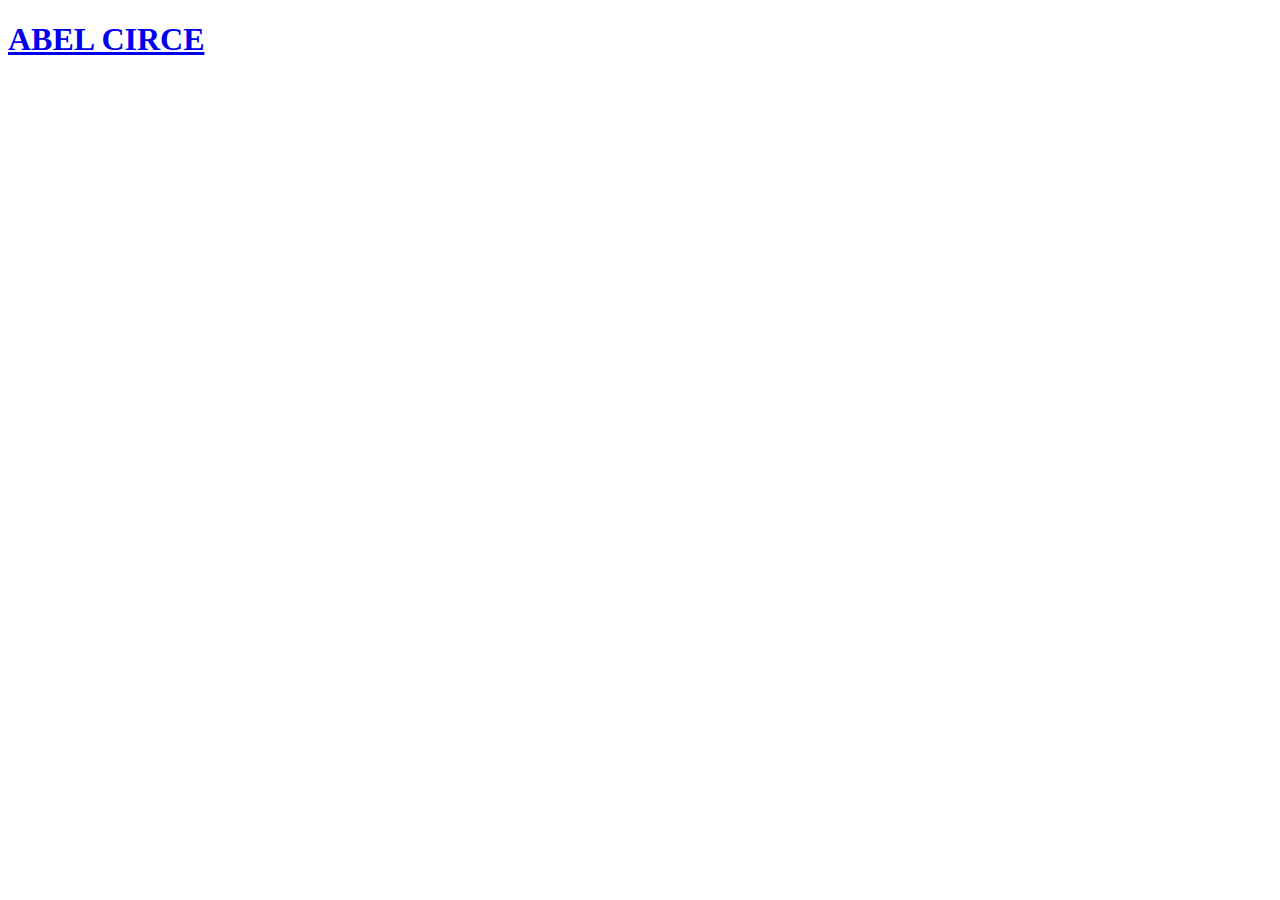
==== index.html @ 9c760806 "Update index.html" ====
<!DOCTYPE html>
<html lang="en">
    <head>
        <title>Abel Circe | Home</title>
        <link rel="stylesheet" href="styles.css">
        <link rel="script" href="scripts.js">
    </head>
    <body>
        <div id="paracon" class="container">
            <div id="foremost" class="container">
                <a href="index.html">
                    <h1>ABEL CIRCE</h1>
                </a>
            </div>
        </div>
    </body>
</html>
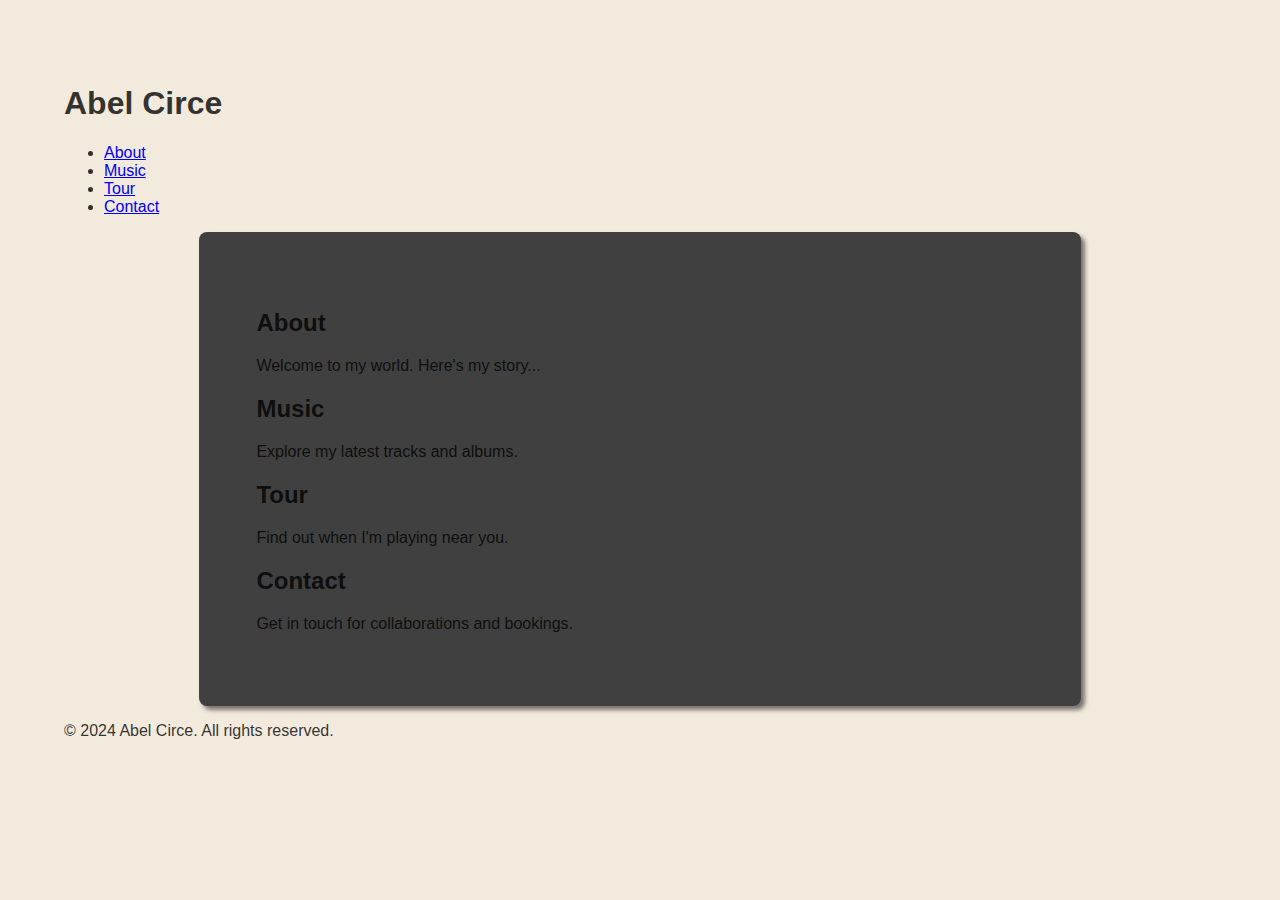
==== commit 54f68576: "Update index.html" ====
--- a/index.html
+++ b/index.html
@@ -1,17 +1,50 @@
 <!DOCTYPE html>
 <html lang="en">
-    <head>
-        <title>Abel Circe | Home</title>
-        <link rel="stylesheet" href="styles.css">
-        <link rel="script" href="scripts.js">
-    </head>
-    <body>
-        <div id="paracon" class="container">
-            <div id="foremost" class="container">
-                <a href="index.html">
-                    <h1>ABEL CIRCE</h1>
-                </a>
-            </div>
-        </div>
-    </body>
+<head>
+    <meta charset="UTF-8">
+    <meta name="viewport" content="width=device-width, initial-scale=1.0">
+    <title>Abel Circe</title>
+    <link rel="stylesheet" href="styles.css">
+</head>
+<body>
+    <header>
+        <h1>Abel Circe</h1>
+        <nav>
+            <ul>
+                <li><a href="#about" class="nav-link">About</a></li>
+                <li><a href="#music" class="nav-link">Music</a></li>
+                <li><a href="#tour" class="nav-link">Tour</a></li>
+                <li><a href="#contact" class="nav-link">Contact</a></li>
+            </ul>
+        </nav>
+    </header>
+
+    <div class="container">
+        <section id="about">
+            <h2>About</h2>
+            <p>Welcome to my world. Here's my story...</p>
+        </section>
+
+        <section id="music">
+            <h2>Music</h2>
+            <p>Explore my latest tracks and albums.</p>
+        </section>
+
+        <section id="tour">
+            <h2>Tour</h2>
+            <p>Find out when I'm playing near you.</p>
+        </section>
+
+        <section id="contact">
+            <h2>Contact</h2>
+            <p>Get in touch for collaborations and bookings.</p>
+        </section>
+    </div>
+
+    <footer>
+        <p>&copy; 2024 Abel Circe. All rights reserved.</p>
+    </footer>
+
+    <script src="script.js"></script>
+</body>
 </html>--- a/styles.css
+++ b/styles.css
@@ -0,0 +1,453 @@
+/*
+Color Palette
+
+rgb(12, 12, 12)
+rgb(24, 24, 24)
+rgb(36, 36, 36)
+rgb(48, 48, 48) -> "Dark Charcoal"
+rgb(121, 121, 121)
+rgb(242, 232, 218) -> "Pristine" 
+rgb(255, 190, 152) -> "Peach Fuzz" 
+rgb(220, 189, 158) -> "Honey Peach" 
+rgb(239, 207, 186) -> "Peach Puree"
+rgb(167, 140, 123) -> "Almondine"
+rgb(150, 79, 76) -> "Marsala"
+
+*/
+
+body {
+    font-family: "Helvetica Neue", "Helvetica", Arial, sans-serif;
+    background-color: rgb(242, 232, 218, 0.9); /* "Pristine" */
+    color: rgba(0, 0, 0, 0.8);
+    margin: 0;
+    padding: 5%;
+}
+	
+.container {
+    max-width: 95%;
+    margin: auto;
+    padding: 5%;
+    background-color: rgb(64, 64, 64);
+    border-radius: 8px;
+	box-shadow: 4px 4px 4px rgba(0, 0, 0, 0.5);
+}
+
+.container #foremost {
+    background-color: rgb(32, 32, 32);
+}
+
+@media (min-width: 768px) {
+    .container {
+        max-width: 66.6%;
+    }
+}
+
+h1 {
+    font-family: "Helvetica Neue", "Helvetica", Arial, sans-serif;
+    background-color: rgb(
+    color: rgb(12, 12, 12);
+    margin-bottom: 5%;
+    font-weight: 400;
+    font-size: 3.6em;
+    padding: 5%;
+    border-radius: 4px;
+}
+
+h2 {
+    font-family: "Helvetica Neue", "Helvetica", Arial, sans-serif;
+    color: rgb(24, 24, 24);
+    font-weight: 500;
+    font-size: 3.0em;
+    margin-bottom: 2.5%;
+}
+
+h3 {
+	font-family: "Helvetica Neue", "Helvetica", Arial, sans-serif;
+    color: rgb(36, 36, 36);
+    font-weight: 600;
+    font-size: 2.4em;
+    margin-top: 1%;
+    margin-bottom: 1%;
+    padding-left: 1%;
+}
+
+h4 {
+	font-family: "Helvetica Neue", "Helvetica", "Arial", sans-serif;
+    color: rgb(48, 48, 48);
+    font-weight: 700;
+    font-size: 1.8em;
+	margin: 1%;
+}
+
+h5 {
+    font-family: "Helvetica Neue", "Helvetica", "Arial", sans-serif;
+    color: rgb(60, 60, 60);
+    font-weight: 800;
+    font-size: 1.2em;
+	margin: 1%;
+}
+
+h6 {
+	font-family: "Helvetica Neue", "Helvetica", "Arial", sans-serif;
+    color: rgba(72, 72, 72);
+    font-weight: 900;
+    font-size: 0.8em;
+	margin: 1%;
+}
+
+.reaction-description {
+    margin-top: 0%;
+    margin-bottom: 0%;
+    margin-left: 2.5%;
+    padding-left: 2.5%;
+    padding-bottom: 0%;
+    padding-top: 2.5%;
+    border-left: 1px dotted #FFBE98;
+    color: rgba(242, 232, 218, 1);
+    font-size: 1.2em;
+    font-weight: 300;
+    text-align: left;
+}
+
+.reaction {
+    background-color: rgb(216, 200, 189, 0.8);
+    padding: 15px;
+    margin-top: 0.5%;
+    margin-bottom: 1%;
+    margin-right: 2.5%;
+    margin-left: 2.5%;
+    border-radius: 4px;
+    text-align: center;
+    font-family: "Monaspace Krypton", "Menlo", "Courier New", Courier, monospace;
+    color: rgba(150, 79, 76, 0.9);
+    font-size: 1.25em;
+    box-shadow: 0 0 8px rgba(0, 0, 0, 0.2);
+}
+
+
+li {
+    margin-bottom: 2.5%;
+    font-size: 0.90em;
+}
+
+.highlight {
+	font-family: "Monaspace Krypton", "Menlo", "Courier New", Courier, monospace;
+    /* margin-top: 2.5%; */
+    /* margin-bottom: 2.5%; */
+    /* margin-right: 2.5%; */
+    /* margin-left: 2.5%; */
+    padding: 1%;
+    border-radius: 4px;
+    font-size: 12pt;
+    background-color: rgba(255, 190, 152, 0.2);
+    color: rgb(242, 232, 218);
+	box-shadow: 4px 4px 4px rgba(0, 0, 0, 0.2);
+	overflow-x: auto;  /* Enables horizontal scrolling */
+    -webkit-overflow-scrolling: touch;
+}
+
+#profiles .highlight {
+    white-space: nowrap; /* Keeps the content on a single line */
+}
+
+mark h1 {
+    background-color: rgba(255, 190, 152, 0.8);
+    color: #964F4C;
+    padding-left: 2.5%;
+    border-radius: 4px;
+}
+
+p mark {
+    background-color: rgba(216, 200, 189, 0.8);
+    color: #964F4C;
+    padding: 0.05px 2px;
+    margin: 0 1px;
+    border-radius: 2px;
+}
+
+.toggle-button {
+    cursor: pointer;
+    color: #FFBE98;
+    background-color: rgba(0, 0, 0, 0.1);
+    border: none;
+    border-radius: 4px;
+    padding-left: 2.5%;
+    padding-right: 5%;
+    padding-top: 2%;
+    padding-bottom: 2%;
+    width: 100%;
+    text-align: left;
+    margin-bottom: 1%;
+    font-size: 1.2em;
+    font-weight: 100;
+	box-shadow: 4px 4px 4px rgba(0, 0, 0, 0.2);
+    overflow: hidden;
+    transition: opacity 0.1s ease;
+    opacity: 1;
+}
+  .toggle-button:hover {
+    opacity: 0.8;
+  }
+
+.icon {
+    font-family: 'Menlo', Courier, monospace;
+    font-size: 0.75em;
+    margin-right: 1.5%;
+    font-weight: 1000;
+}
+
+#mechanisms {
+    margin-left: 3%;
+    border-left: 1px solid rgb(255, 190, 152);
+    margin-bottom: 1%;
+}
+
+#concepts {
+    margin-left: 3%;
+    border-left: 1px solid rgb(255, 190, 152);
+    margin-bottom: 1%;
+}
+
+#formulae {
+    margin-left: 3%;
+    border-left: 1px solid rgb(255, 190, 152);
+    margin-bottom: 1%;
+}
+
+#syntheses {
+    margin-left: 3%;
+    margin-bottom: 1%;
+    border-left: 1px solid rgb(255, 190, 152);
+}
+
+#profiles {
+    margin-left: 3%;
+    margin-bottom: 1%;
+    border-left: 2px solid rgb(239, 207, 186);
+}
+
+#inventories {
+    margin-left: 3%;
+    margin-bottom: 1%;
+    border-left: 2px solid rgb(239, 207, 186);
+}
+
+#spellbooks {
+    margin-left: 3%;
+    margin-bottom: 1%;
+    border-left: 2px solid rgb(239, 207, 186);
+}
+
+#index {
+    margin-left: 3%;
+    margin-bottom: 1%;
+    border-left: 2px solid rgb(239, 207, 186);
+}
+
+.toggle-content {
+    overflow: hidden;
+    max-height: 0;
+    transition: max-height 0.35s ease-in-out; /* Adjust transition timing as needed */
+}
+
+code {
+	font-weight: 140;
+}
+
+code mark{
+	background-color: #FFBE98;
+	color: #964F4C;
+	padding: 0.05px 2px;
+    margin: 0 1px;
+    border-radius: 2px;
+}
+
+.indent {
+	margin-left: 2.5%;
+}
+
+li mark {
+	background-color: rgba(216, 200, 189, 0.8);
+    color: #964F4C;
+    padding: 0.05px 2px;
+    margin: 0 1px;
+    border-radius: 2px;
+}
+
+ul {
+	margin-top: 1%;
+	margin-bottom: 0;
+	padding-top: 0;
+	padding-bottom: 0;
+    padding-left: 5%;
+}
+
+li {
+	margin-top: 1%;
+	margin-bottom: 2.5%;
+	padding-top: 0;
+	padding-bottom: 0;
+	padding-left: 2.5%;
+}
+
+.popbox {
+    background-color: rgba(255, 190, 152, 0.2);
+	box-shadow: 4px 4px 4px rgba(0, 0, 0, 0.2);
+    margin: 0;
+    padding: auto;
+}
+
+a {
+    text-decoration: none;
+    color: inherit; /* Optional: ensures the text color is inherited and not automatically blue */
+  }
+
+  a div {
+    transition: opacity 0.1s ease;
+    opacity: 1; /* Fully opaque initially */
+  }
+
+  /* Opacity of the div when the a is hovered */
+  a:hover div {
+    opacity: 0.6; /* Change to desired opacity on hover */
+  }
+
+.list_block {
+    margin: 0;
+    padding-top: 0%;
+    padding-bottom: 0%;
+    padding-left: 2.5%;
+    border-left: 1px solid rgba(216, 200, 189, 0.8);  
+}
+
+table {
+	border: 1px solid rgb(167, 140, 123);
+	border-collapse: collapse;
+	background-color: rgb(216, 200, 189);
+	color: rgb(150, 79, 76);
+	width: 100%;
+	margin-top: 0.5%;
+	margin-right: 1%;
+	margin-bottom: 0.5%;
+	margin-left: 1%;
+}
+
+thead {
+	border: 1px solid rgb(167, 140, 123);
+	font-size: 10pt;
+	font-weight: 700;
+	background-color: rgb(216, 200, 189);
+	color: rgb(150, 79, 76);
+	padding-left: 4px;
+	padding-top: 4px;
+	padding-bottom: 4px;
+	text-align: left;
+}
+
+th {
+	border: 1px solid rgb(167, 140, 123);
+	font-size: 10pt;
+	font-weight: 700;
+	background-color: rgb(216, 200, 189);
+	color: rgb(150, 79, 76);
+	padding-top: 10px;
+	padding-bottom: 10px;
+	padding-left: 4px;
+	text-align: left;
+	height: 22px;
+}
+
+td {
+	border: 1px solid rgb(167, 140, 123);
+	font-size: 8pt;
+	font-weight: 400;
+	background-color: rgb(216, 200, 189);
+	color: rgba(0, 0, 0, 0.5);
+	text-align: left;
+	padding-top: 10px;
+	padding-bottom: 10px;
+	padding-left: 4px;
+}
+
+.table-bg {
+	box-shadow: 4px 4px 4px rgba(0, 0, 0, 0.5);
+	border-radius: 4px;
+	overflow-x: auto;
+	-webkit-overflow-scrolling: touch
+}
+
+#profiles .table-bg {
+    display: flex;
+    justify-content: center;
+    align-items: center;
+    margin-left: 1%;
+    font-family: "Monaspace Krypton", "Menlo", "Courier New", Courier, monospace;
+    background-color: rgba(255, 190, 152, 0.2);
+	box-shadow: 4px 4px 4px rgba(0, 0, 0, 0.5);
+    padding: 2%;
+}
+
+#inventories div {
+	margin-left: 1%;
+	padding: 1%;
+}
+
+#spellbooks div {
+	margin-left: 1%;
+	padding: 1%;
+}
+
+
+#spellbooks .table-bg {
+	background-color: rgba(255, 190, 152, 0.2);
+	padding: 1%;
+}
+
+
+#inventories .table-bg {
+	background-color: rgba(255, 190, 152, 0.2);
+}
+
+#inventories table{
+	border: 1px solid rgb(167, 140, 123);
+	border-collapse: collapse;
+	background-color: rgb(216, 200, 189);
+	color: rgb(167, 140, 123);
+	width: 97.5%;
+	margin: 1%;
+}
+
+#spellbooks table{
+	border: 1px solid rgb(167, 140, 123);
+	border-collapse: collapse;
+	background-color: rgb(216, 200, 189);
+	color: rgb(167, 140, 123);
+	width: 97.5%;
+	margin: 1%;
+}
+
+#inventories p {
+	margin: 1%;
+}
+
+#spellbooks p {
+	margin: 1%;
+}
+
+#index .highlight {
+	margin-left: 2.5%;
+}
+
+#index .highlight p {
+	white-space: normal;
+}
+
+#index h3 {
+	margin: 1%;
+}
+
+hr.solid {
+	border-top: 2px solid rgb(255, 190, 152);
+	margin: 2.5% 0;
+	
+}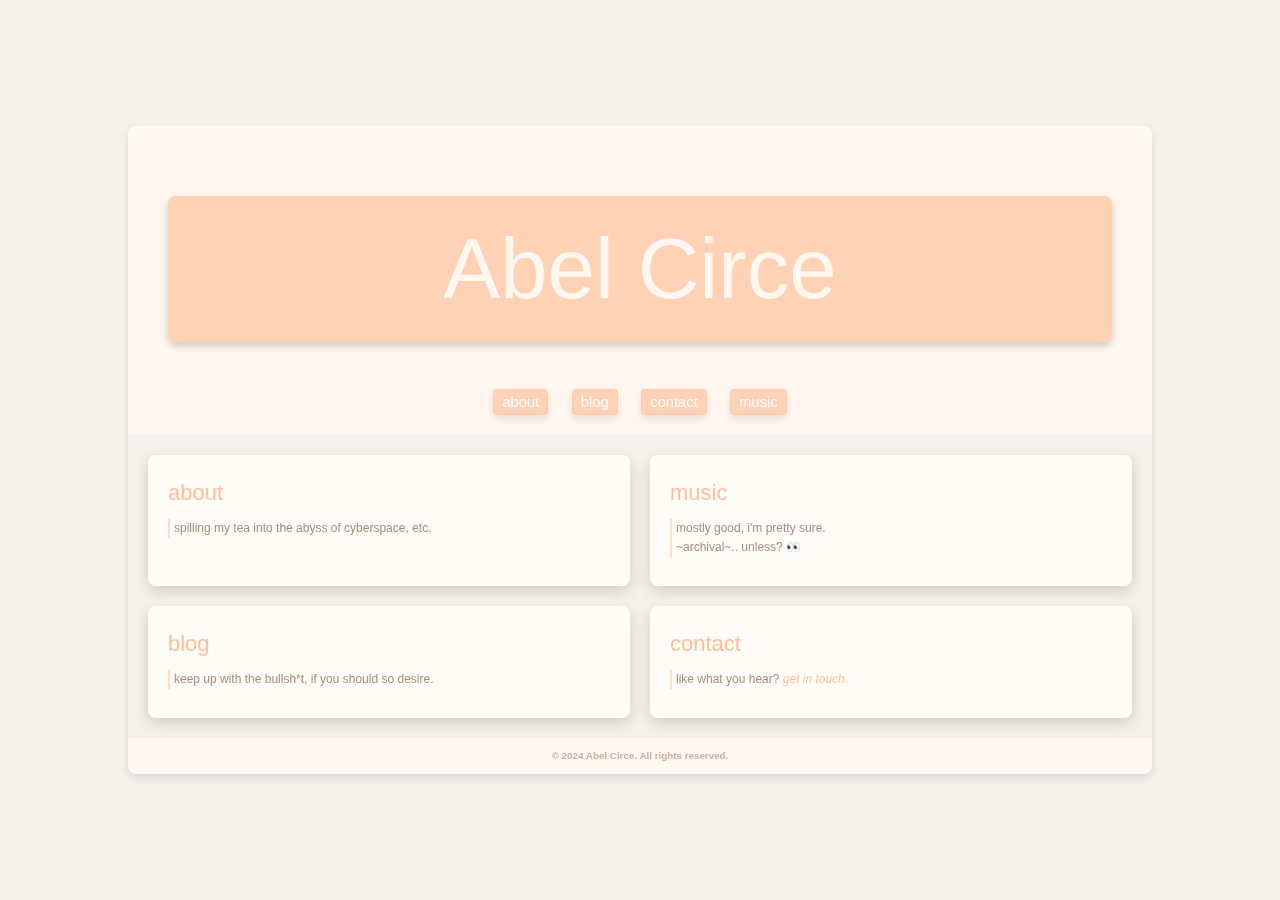
==== commit 5e5d47c8: "Update styles.css" ====
--- a/index.html
+++ b/index.html
@@ -3,48 +3,52 @@
 <head>
     <meta charset="UTF-8">
     <meta name="viewport" content="width=device-width, initial-scale=1.0">
-    <title>Abel Circe</title>
+    <title>Abel Circe | Home</title>
     <link rel="stylesheet" href="styles.css">
 </head>
 <body>
-    <header>
-        <h1>Abel Circe</h1>
-        <nav>
-            <ul>
-                <li><a href="#about" class="nav-link">About</a></li>
-                <li><a href="#music" class="nav-link">Music</a></li>
-                <li><a href="#tour" class="nav-link">Tour</a></li>
-                <li><a href="#contact" class="nav-link">Contact</a></li>
-            </ul>
-        </nav>
-    </header>
+    <div class="main-container">
+        <header>
+            <a href="index.html"><h1>Abel Circe</h1></a>
+            <nav>
+                <ul>
+                    <li><a href="about.html" class="nav-link">about</a></li>
+                    <li><a href="blog.html" class="nav-link">blog</a></li>
+                    <li><a href="contact.html" class="nav-link">contact</a></li>
+                    <li><a href="music.html" class="nav-link">music</a></li>
+                </ul>
+            </nav>
+        </header>
 
-    <div class="container">
-        <section id="about">
-            <h2>About</h2>
-            <p>Welcome to my world. Here's my story...</p>
-        </section>
+        <div class="index-container">
+            <section id="about" class="glass-section">
+                <a href="about.html"><h2>about</h2></a>
+                <p class="content-topmost">spilling my tea into the abyss of cyberspace, etc.</p>
+            </section>
 
-        <section id="music">
-            <h2>Music</h2>
-            <p>Explore my latest tracks and albums.</p>
-        </section>
+            <section id="music" class="glass-section">
+                <a href="music.html"><h2>music</h2></a>
+                <div class="content-topmost">
+	                <p>mostly good, i'm pretty sure.</p>
+	                <p>~archival~.. unless? 👀</p>
+	            </div>
+            </section>
 
-        <section id="tour">
-            <h2>Tour</h2>
-            <p>Find out when I'm playing near you.</p>
-        </section>
+            <section id="blog" class="glass-section">
+                <a href="blog.html"><h2>blog</h2></a>
+                <p class="content-topmost">keep up with the bullsh*t, if you should so desire.</p>
+            </section>
 
-        <section id="contact">
-            <h2>Contact</h2>
-            <p>Get in touch for collaborations and bookings.</p>
-        </section>
+            <section id="contact" class="glass-section">
+                <a href="contact.html"><h2>contact</h2></a>
+                <p class="content-topmost">like what you hear? <a href="mailto:abel@coacts.co" style="text-decoration: none; color: #ffbe98;"><em>get in touch.</em></a></p>
+            </section>
+        </div>
+
+        <footer>
+            <h6>&copy; 2024 Abel Circe. All rights reserved.</h6>
+        </footer>
     </div>
-
-    <footer>
-        <p>&copy; 2024 Abel Circe. All rights reserved.</p>
-    </footer>
-
     <script src="script.js"></script>
 </body>
-</html>+</html>
--- a/styles.css
+++ b/styles.css
@@ -1,453 +1,240 @@
-/*
-Color Palette
-
-rgb(12, 12, 12)
-rgb(24, 24, 24)
-rgb(36, 36, 36)
-rgb(48, 48, 48) -> "Dark Charcoal"
-rgb(121, 121, 121)
-rgb(242, 232, 218) -> "Pristine" 
-rgb(255, 190, 152) -> "Peach Fuzz" 
-rgb(220, 189, 158) -> "Honey Peach" 
-rgb(239, 207, 186) -> "Peach Puree"
-rgb(167, 140, 123) -> "Almondine"
-rgb(150, 79, 76) -> "Marsala"
-
-*/
+/* Importing different styles of Monaspace Krypton */
+@font-face {
+    font-family: 'Monaspace Krypton';
+    src: url('https://github.com/githubnext/monaspace/blob/main/fonts/webfonts/MonaspaceKrypton-Regular.woff2?raw=true') format('woff2');
+    font-weight: normal;
+    font-style: normal;
+}
+
+@font-face {
+    font-family: 'Monaspace Krypton';
+    src: url('https://github.com/githubnext/monaspace/blob/main/fonts/webfonts/MonaspaceKrypton-Bold.woff2?raw=true') format('woff2');
+    font-weight: bold;
+    font-style: normal;
+}
+
+@font-face {
+    font-family: 'Monaspace Krypton';
+    src: url('https://github.com/githubnext/monaspace/blob/main/fonts/webfonts/MonaspaceKrypton-Light.woff2?raw=true') format('woff2');
+    font-weight: 300; /* Typically 300 is used for Light */
+    font-style: normal;
+}
+
+/* Additional styles might include Italic, Semi-Bold, etc., if available */
+@font-face {
+    font-family: 'Monaspace Krypton';
+    src: url('https://github.com/githubnext/monaspace/blob/main/fonts/webfonts/MonaspaceKrypton-Italic.woff2?raw=true') format('woff2');
+    font-weight: normal;
+    font-style: italic;
+}
+
+/* Reset some default styles */
+* {
+    margin: 0;
+    padding: 0;
+    box-sizing: border-box;
+    font-family: 'Helvetica Neue', 'Helvetica', Arial, sans-serif;
+}
 
 body {
-    font-family: "Helvetica Neue", "Helvetica", Arial, sans-serif;
-    background-color: rgb(242, 232, 218, 0.9); /* "Pristine" */
-    color: rgba(0, 0, 0, 0.8);
-    margin: 0;
-    padding: 5%;
-}
-	
-.container {
-    max-width: 95%;
-    margin: auto;
-    padding: 5%;
-    background-color: rgb(64, 64, 64);
-    border-radius: 8px;
-	box-shadow: 4px 4px 4px rgba(0, 0, 0, 0.5);
-}
-
-.container #foremost {
-    background-color: rgb(32, 32, 32);
-}
-
-@media (min-width: 768px) {
-    .container {
-        max-width: 66.6%;
-    }
-}
-
-h1 {
-    font-family: "Helvetica Neue", "Helvetica", Arial, sans-serif;
-    background-color: rgb(
-    color: rgb(12, 12, 12);
-    margin-bottom: 5%;
-    font-weight: 400;
-    font-size: 3.6em;
-    padding: 5%;
-    border-radius: 4px;
-}
-
-h2 {
-    font-family: "Helvetica Neue", "Helvetica", Arial, sans-serif;
-    color: rgb(24, 24, 24);
-    font-weight: 500;
-    font-size: 3.0em;
-    margin-bottom: 2.5%;
-}
-
-h3 {
-	font-family: "Helvetica Neue", "Helvetica", Arial, sans-serif;
-    color: rgb(36, 36, 36);
-    font-weight: 600;
-    font-size: 2.4em;
-    margin-top: 1%;
-    margin-bottom: 1%;
-    padding-left: 1%;
-}
-
-h4 {
-	font-family: "Helvetica Neue", "Helvetica", "Arial", sans-serif;
-    color: rgb(48, 48, 48);
-    font-weight: 700;
-    font-size: 1.8em;
-	margin: 1%;
-}
-
-h5 {
-    font-family: "Helvetica Neue", "Helvetica", "Arial", sans-serif;
-    color: rgb(60, 60, 60);
-    font-weight: 800;
-    font-size: 1.2em;
-	margin: 1%;
-}
-
-h6 {
-	font-family: "Helvetica Neue", "Helvetica", "Arial", sans-serif;
-    color: rgba(72, 72, 72);
-    font-weight: 900;
-    font-size: 0.8em;
-	margin: 1%;
-}
-
-.reaction-description {
-    margin-top: 0%;
-    margin-bottom: 0%;
-    margin-left: 2.5%;
-    padding-left: 2.5%;
-    padding-bottom: 0%;
-    padding-top: 2.5%;
-    border-left: 1px dotted #FFBE98;
-    color: rgba(242, 232, 218, 1);
-    font-size: 1.2em;
-    font-weight: 300;
-    text-align: left;
-}
-
-.reaction {
-    background-color: rgb(216, 200, 189, 0.8);
-    padding: 15px;
-    margin-top: 0.5%;
-    margin-bottom: 1%;
-    margin-right: 2.5%;
-    margin-left: 2.5%;
-    border-radius: 4px;
-    text-align: center;
-    font-family: "Monaspace Krypton", "Menlo", "Courier New", Courier, monospace;
-    color: rgba(150, 79, 76, 0.9);
-    font-size: 1.25em;
-    box-shadow: 0 0 8px rgba(0, 0, 0, 0.2);
-}
-
-
-li {
-    margin-bottom: 2.5%;
-    font-size: 0.90em;
-}
-
-.highlight {
-	font-family: "Monaspace Krypton", "Menlo", "Courier New", Courier, monospace;
-    /* margin-top: 2.5%; */
-    /* margin-bottom: 2.5%; */
-    /* margin-right: 2.5%; */
-    /* margin-left: 2.5%; */
-    padding: 1%;
-    border-radius: 4px;
-    font-size: 12pt;
-    background-color: rgba(255, 190, 152, 0.2);
-    color: rgb(242, 232, 218);
-	box-shadow: 4px 4px 4px rgba(0, 0, 0, 0.2);
-	overflow-x: auto;  /* Enables horizontal scrolling */
-    -webkit-overflow-scrolling: touch;
-}
-
-#profiles .highlight {
-    white-space: nowrap; /* Keeps the content on a single line */
-}
-
-mark h1 {
-    background-color: rgba(255, 190, 152, 0.8);
-    color: #964F4C;
-    padding-left: 2.5%;
-    border-radius: 4px;
-}
-
-p mark {
-    background-color: rgba(216, 200, 189, 0.8);
-    color: #964F4C;
-    padding: 0.05px 2px;
-    margin: 0 1px;
-    border-radius: 2px;
-}
-
-.toggle-button {
-    cursor: pointer;
-    color: #FFBE98;
-    background-color: rgba(0, 0, 0, 0.1);
-    border: none;
-    border-radius: 4px;
-    padding-left: 2.5%;
-    padding-right: 5%;
-    padding-top: 2%;
-    padding-bottom: 2%;
-    width: 100%;
-    text-align: left;
-    margin-bottom: 1%;
-    font-size: 1.2em;
-    font-weight: 100;
-	box-shadow: 4px 4px 4px rgba(0, 0, 0, 0.2);
-    overflow: hidden;
-    transition: opacity 0.1s ease;
-    opacity: 1;
-}
-  .toggle-button:hover {
-    opacity: 0.8;
-  }
-
-.icon {
-    font-family: 'Menlo', Courier, monospace;
-    font-size: 0.75em;
-    margin-right: 1.5%;
-    font-weight: 1000;
-}
-
-#mechanisms {
-    margin-left: 3%;
-    border-left: 1px solid rgb(255, 190, 152);
-    margin-bottom: 1%;
-}
-
-#concepts {
-    margin-left: 3%;
-    border-left: 1px solid rgb(255, 190, 152);
-    margin-bottom: 1%;
-}
-
-#formulae {
-    margin-left: 3%;
-    border-left: 1px solid rgb(255, 190, 152);
-    margin-bottom: 1%;
-}
-
-#syntheses {
-    margin-left: 3%;
-    margin-bottom: 1%;
-    border-left: 1px solid rgb(255, 190, 152);
-}
-
-#profiles {
-    margin-left: 3%;
-    margin-bottom: 1%;
-    border-left: 2px solid rgb(239, 207, 186);
-}
-
-#inventories {
-    margin-left: 3%;
-    margin-bottom: 1%;
-    border-left: 2px solid rgb(239, 207, 186);
-}
-
-#spellbooks {
-    margin-left: 3%;
-    margin-bottom: 1%;
-    border-left: 2px solid rgb(239, 207, 186);
-}
-
-#index {
-    margin-left: 3%;
-    margin-bottom: 1%;
-    border-left: 2px solid rgb(239, 207, 186);
-}
-
-.toggle-content {
-    overflow: hidden;
-    max-height: 0;
-    transition: max-height 0.35s ease-in-out; /* Adjust transition timing as needed */
-}
-
-code {
-	font-weight: 140;
-}
-
-code mark{
-	background-color: #FFBE98;
-	color: #964F4C;
-	padding: 0.05px 2px;
-    margin: 0 1px;
-    border-radius: 2px;
-}
-
-.indent {
-	margin-left: 2.5%;
-}
-
-li mark {
-	background-color: rgba(216, 200, 189, 0.8);
-    color: #964F4C;
-    padding: 0.05px 2px;
-    margin: 0 1px;
-    border-radius: 2px;
-}
-
-ul {
-	margin-top: 1%;
-	margin-bottom: 0;
-	padding-top: 0;
-	padding-bottom: 0;
-    padding-left: 5%;
-}
-
-li {
-	margin-top: 1%;
-	margin-bottom: 2.5%;
-	padding-top: 0;
-	padding-bottom: 0;
-	padding-left: 2.5%;
-}
-
-.popbox {
-    background-color: rgba(255, 190, 152, 0.2);
-	box-shadow: 4px 4px 4px rgba(0, 0, 0, 0.2);
-    margin: 0;
-    padding: auto;
-}
-
-a {
-    text-decoration: none;
-    color: inherit; /* Optional: ensures the text color is inherited and not automatically blue */
-  }
-
-  a div {
-    transition: opacity 0.1s ease;
-    opacity: 1; /* Fully opaque initially */
-  }
-
-  /* Opacity of the div when the a is hovered */
-  a:hover div {
-    opacity: 0.6; /* Change to desired opacity on hover */
-  }
-
-.list_block {
-    margin: 0;
-    padding-top: 0%;
-    padding-bottom: 0%;
-    padding-left: 2.5%;
-    border-left: 1px solid rgba(216, 200, 189, 0.8);  
-}
-
-table {
-	border: 1px solid rgb(167, 140, 123);
-	border-collapse: collapse;
-	background-color: rgb(216, 200, 189);
-	color: rgb(150, 79, 76);
-	width: 100%;
-	margin-top: 0.5%;
-	margin-right: 1%;
-	margin-bottom: 0.5%;
-	margin-left: 1%;
-}
-
-thead {
-	border: 1px solid rgb(167, 140, 123);
-	font-size: 10pt;
-	font-weight: 700;
-	background-color: rgb(216, 200, 189);
-	color: rgb(150, 79, 76);
-	padding-left: 4px;
-	padding-top: 4px;
-	padding-bottom: 4px;
-	text-align: left;
-}
-
-th {
-	border: 1px solid rgb(167, 140, 123);
-	font-size: 10pt;
-	font-weight: 700;
-	background-color: rgb(216, 200, 189);
-	color: rgb(150, 79, 76);
-	padding-top: 10px;
-	padding-bottom: 10px;
-	padding-left: 4px;
-	text-align: left;
-	height: 22px;
-}
-
-td {
-	border: 1px solid rgb(167, 140, 123);
-	font-size: 8pt;
-	font-weight: 400;
-	background-color: rgb(216, 200, 189);
-	color: rgba(0, 0, 0, 0.5);
-	text-align: left;
-	padding-top: 10px;
-	padding-bottom: 10px;
-	padding-left: 4px;
-}
-
-.table-bg {
-	box-shadow: 4px 4px 4px rgba(0, 0, 0, 0.5);
-	border-radius: 4px;
-	overflow-x: auto;
-	-webkit-overflow-scrolling: touch
-}
-
-#profiles .table-bg {
+    background-color: #f4f1ea; /* Cream background for the whole page */
+    color: #a78c7b;
+    line-height: 1.6;
     display: flex;
     justify-content: center;
+    min-height: 100vh;
     align-items: center;
-    margin-left: 1%;
-    font-family: "Monaspace Krypton", "Menlo", "Courier New", Courier, monospace;
-    background-color: rgba(255, 190, 152, 0.2);
-	box-shadow: 4px 4px 4px rgba(0, 0, 0, 0.5);
+    cursor: url('primary.cur'), auto;
+    font-size: 11pt;
+}
+
+a, button {
+	cursor: url('pointer.cur'), pointer;
+	text-decoration: none;
+}
+
+a {
+	color: #ffbe98;
+}
+
+.main-container {
+    width: 80%;
+    max-width: 1200px;
+    border-radius: 8px;
+    overflow: hidden;
+    backdrop-filter: blur(15px);
+    box-shadow: 0 4px 8px rgba(0, 0, 0, 0.1);
+}
+
+header {
+    background: #fff7f0; /* Constant light cream background for the header */
     padding: 2%;
-}
-
-#inventories div {
-	margin-left: 1%;
-	padding: 1%;
-}
-
-#spellbooks div {
-	margin-left: 1%;
-	padding: 1%;
-}
-
-
-#spellbooks .table-bg {
-	background-color: rgba(255, 190, 152, 0.2);
-	padding: 1%;
-}
-
-
-#inventories .table-bg {
-	background-color: rgba(255, 190, 152, 0.2);
-}
-
-#inventories table{
-	border: 1px solid rgb(167, 140, 123);
-	border-collapse: collapse;
-	background-color: rgb(216, 200, 189);
-	color: rgb(167, 140, 123);
-	width: 97.5%;
-	margin: 1%;
-}
-
-#spellbooks table{
-	border: 1px solid rgb(167, 140, 123);
-	border-collapse: collapse;
-	background-color: rgb(216, 200, 189);
-	color: rgb(167, 140, 123);
-	width: 97.5%;
-	margin: 1%;
-}
-
-#inventories p {
-	margin: 1%;
-}
-
-#spellbooks p {
-	margin: 1%;
-}
-
-#index .highlight {
-	margin-left: 2.5%;
-}
-
-#index .highlight p {
-	white-space: normal;
-}
-
-#index h3 {
-	margin: 1%;
-}
-
-hr.solid {
-	border-top: 2px solid rgb(255, 190, 152);
-	margin: 2.5% 0;
-	
-}+    text-align: center;
+}
+
+/* Base styles for header h1 */
+header h1 {
+    color: #fff7f0; /* Lighter cream color for text initially */
+    background-color: #ffbe98aa; /* Peach fuzz with transparency for background */
+    font-weight: 222;
+    margin: 5% 2%;
+    font-size: 64pt; /* Default font size for desktop */
+    border-radius: 8px;
+    padding: 0.5%;
+    transition: background-color 0.3s ease-in-out, color 0.3s ease-in-out, transform 0.3s ease-in-out; /* Smooth transition for color and background */
+    box-shadow: 0 4px 8px rgba(0, 0, 0, 0.2);
+}
+
+/* Media query for tablets */
+@media (max-width: 768px) {
+    header h1 {
+        font-size: 48pt; /* Smaller font size for tablet devices */
+    }
+}
+
+/* Media query for mobile devices */
+@media (max-width: 480px) {
+    header h1 {
+        font-size: 32pt; /* Even smaller font size for mobile devices */
+    }
+}
+
+header h1:hover {
+    color: white; /* Peach fuzz color for text on hover */
+    background-color: #ffbe98; /* Lighter cream color for background on hover */
+    transform: translateY(-5px);
+}
+
+header h1.no-hover {
+    transition: none;
+}
+
+header h1.no-hover:hover {
+    color: #fff7f0; /* Retain the initial color */
+    background-color: #ffbe98aa; /* Retain the initial background color */
+    transform: none; /* No movement */
+}
+
+h2 {
+	font-weight: 300;
+	color: #ffbe98;
+	font-weight: 300;
+}
+
+h3 {
+	display: inline-block;
+	font-weight: 400;
+	color: #ffbe98;
+	border: 1px solid #ffbe98;
+	padding: 0 1%;
+	text-align: center;
+	border-radius: 4px;
+	margin: 1% 0;
+}
+
+nav ul {
+    list-style: none;
+}
+
+nav ul li {
+    display: inline;
+    margin: 1%;
+}
+
+.nav-link {
+    text-decoration: none;
+    color: white;
+    background-color: #ffbe98aa; /* Initially, the background color is peach fuzz with transparency */
+    border: 1px solid #ffbe9864;
+    border-radius: 4px;
+    padding: 4px 8px;
+    box-shadow: 0 4px 8px rgba(0, 0, 0, 0.1);
+    transition: background-color 0.05s ease-in-out, color 0.05s ease-in-out; /* Faster transition for hover effects */
+}
+
+.nav-link:hover, .nav-link:focus, .nav-link:active {
+    color: #ffbe98; /* On hover, the text color changes to peach fuzz */
+    background-color: #fff7f0; /* On hover, the background color changes to lighter cream */
+    box-shadow: 0 0 0 rgba(0, 0, 0, 0);
+}
+
+.nav-button {
+    text-decoration: none;
+    color: white;
+    background-color: #ffbe98aa; /* Initially, the background color is peach fuzz with transparency */
+    border: 1px solid #ffbe9864;
+    border-radius: 4px;
+    padding: 4px 8px;
+    box-shadow: 0 4px 8px rgba(0, 0, 0, 0.1);
+    transition: background-color 0.05s ease-in-out, color 0.05s ease-in-out; /* Faster transition for hover effects */
+}
+
+.nav-button:hover, .nav-button:focus {
+    color: #ffbe98; /* On hover, the text color changes to peach fuzz */
+    background-color: rgba(255, 253, 248, 0.9);
+    box-shadow: 0 0 0 rgba(0, 0, 0, 0);
+}
+
+
+.index-container {
+	padding: 2.5%;
+    display: grid;
+    grid-template-columns: repeat(2, 1fr);
+    gap: 20px;
+    padding: 20px;
+}
+
+.about-container {
+	padding: 2.5%;
+    display: grid;
+    grid-template-columns: repeat(1, 1fr);
+    gap: 20px;
+    padding: 20px;
+}
+
+.glass-section {
+    background: rgba(255, 253, 248, 0.9); /* Translucent cream cards */
+    border-radius: 8px;
+    padding: 20px;
+    box-shadow: 0 5px 15px rgba(0, 0, 0, 0.15); /* Soft shadows for depth */
+    transition: background-color 0.5s, transform 0.2s;
+}
+
+.glass-section:hover {
+    transform: translateY(-5px);
+    background-color: rgba(255, 253, 248, 0.95); /* Slightly brighter on hover */
+    box-shadow: 0 8px 20px rgba(0, 0, 0, 0.2);
+}
+
+.glass-content{
+    background: rgba(255, 253, 248, 0.9); /* Translucent cream cards */
+    border-radius: 8px;
+    padding: 20px;
+    box-shadow: 0 5px 15px rgba(0, 0, 0, 0.15); /* Soft shadows for depth */
+    transition: background-color 0.5s;
+}
+
+footer {
+    text-align: center;
+    padding: 10px 0;
+    background: #fff7f0; /* Matching the header */
+    color: #a78c7bab;
+}
+
+/* Content-level styles */
+p {
+	font-size: 9pt;
+}
+
+ul.no-bullets {
+  list-style-type: none; /* Removes the bullets */
+  padding-left: 1%; 
+  border-left: 2px solid #ffbe9880;
+}
+
+.content-topmost {
+  padding-left: 4px;
+  border-left: 2px solid #ffbe9880;
+  margin: 2% 0;
+}
+
